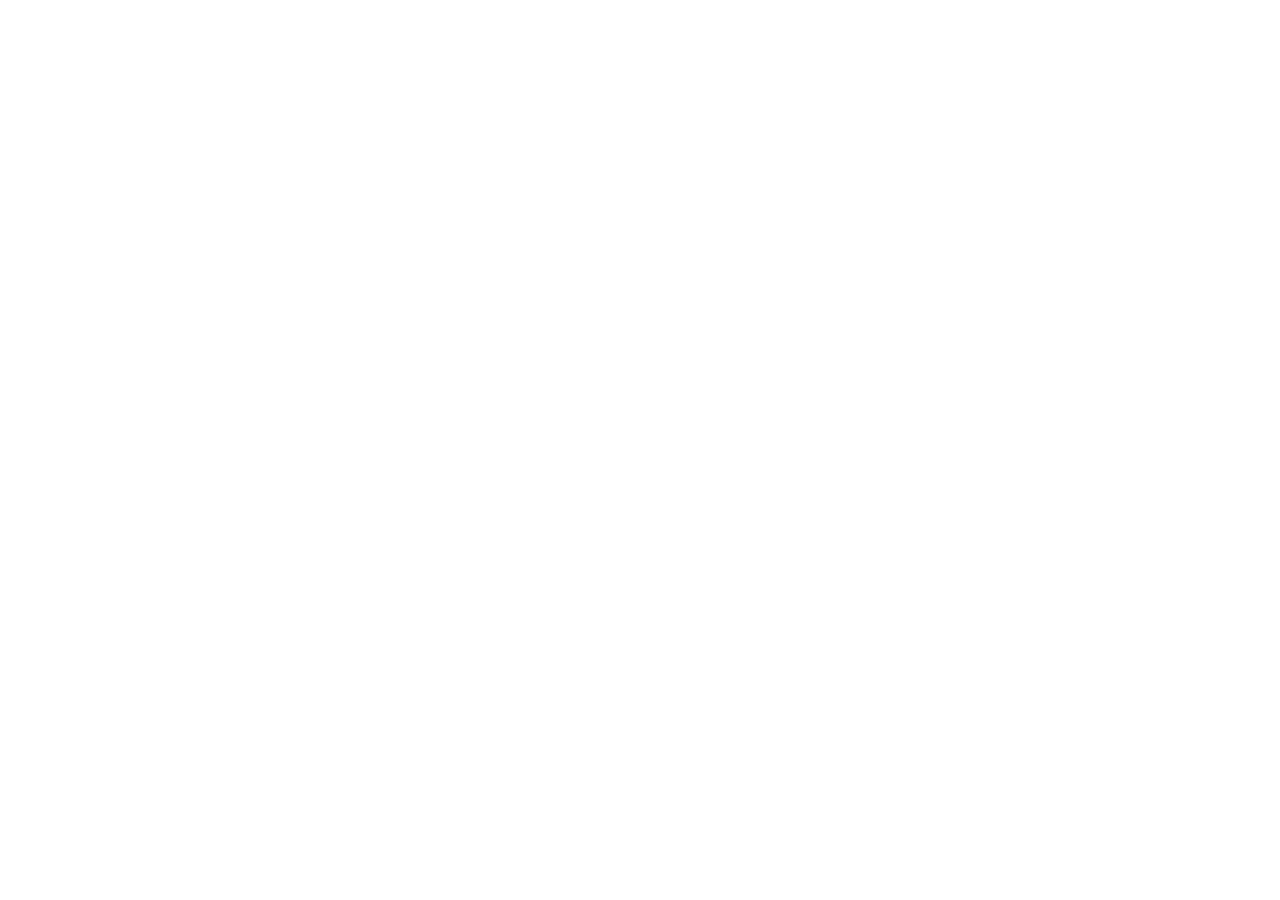
==== Log in website for Car Sale Website.html @ 8b57e90c "Add files via upload" ====
<!DOCTYPE html>
<html>
<head>
<meta charset="UTF-8">
    <meta name="viewport" content="width=device-width, initial-scale=1.0">
    <title>Car sale - Log in</title>
    <style>
        * {
            margin: 0;
            padding: 0;
            box-sizing: border-box;
            font-family: "Microsoft YaHei", sans-serif;
        }
      /* initialize the layout */
      body {
            background-color: white;
            display: flex;
            justify-content: center;
            align-items: center;
            min-height: 100vh;
            padding: 20px;
        }
        /* make sure zooming in the page won't influence the display of the page */
        
    </style>

</head>

<body>




</body>






</html>
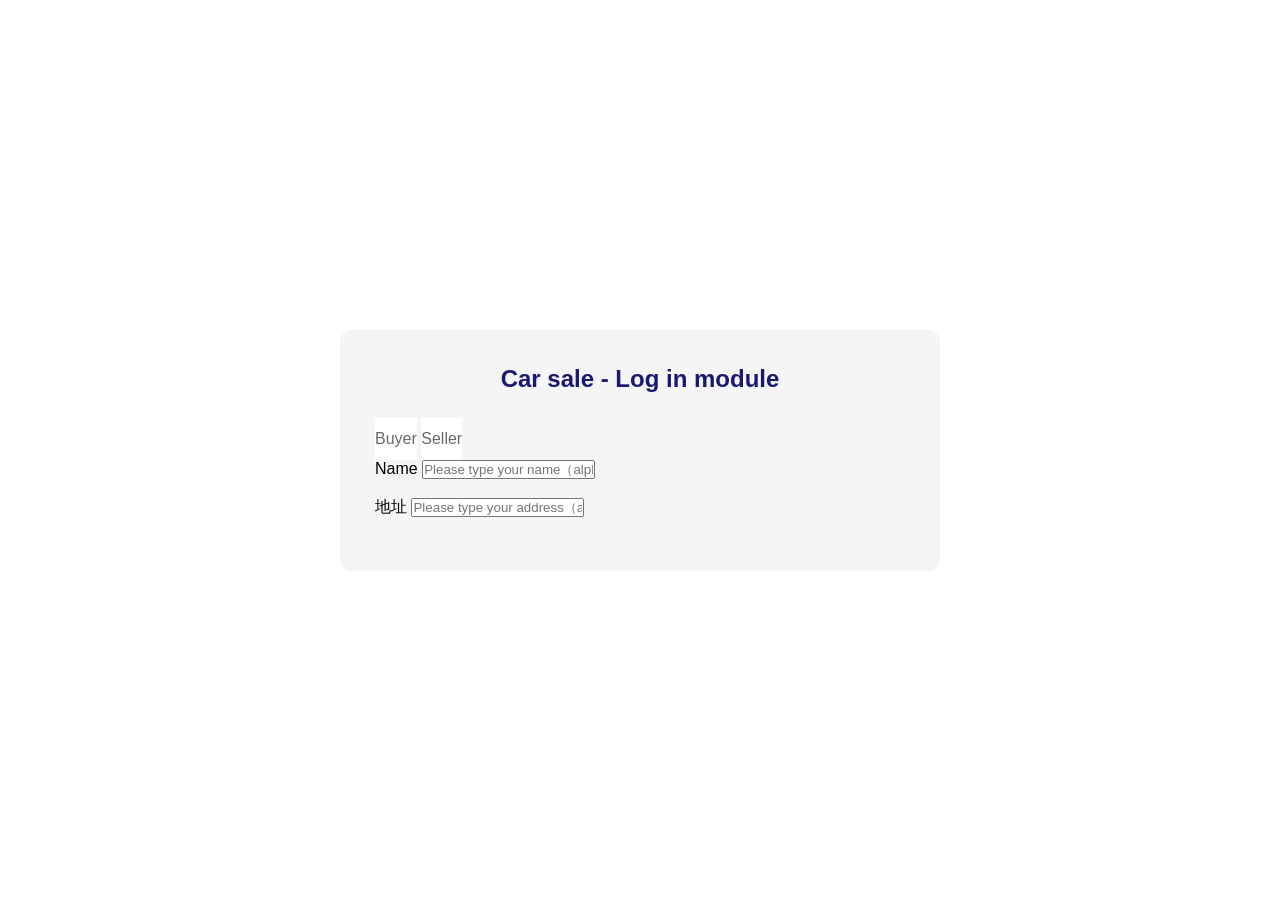
==== commit 5a238495: "Add files via upload" ====
--- a/Log in website for Car Sale Website.html
+++ b/Log in website for Car Sale Website.html
@@ -22,11 +22,72 @@
         }
         /* make sure zooming in the page won't influence the display of the page */
         
+         .container {
+            width: 100%;
+            max-width: 600px;
+            background-color: whitesmoke;
+            padding: 35px;
+            border-radius: 12px;
+        }
+      /* style of main container */
+
+      h1 {
+            text-align: center;
+            color: midnightblue;
+            margin-bottom: 25px;
+            font-size: 24px;
+        }
+        /* style of main title */
+
+        .tab-btn {
+            flex: 1;
+            padding: 12px 0;
+            border: none;
+            background-color: white;
+            cursor: pointer;
+            font-size: 16px;
+            color:dimgrey;
+            transition: all 0.3s ease;
+        }
+        /* style of buttom title */
+
+        .form-group {
+            margin-bottom: 18px;
+        }
+
+        
+
+
     </style>
 
 </head>
 
 <body>
+    <div class="container">
+        <h1>Car sale - Log in module</h1>
+
+        <div class="tab-container">
+            <button class="tab-btn active" data-type="buyer">Buyer</button>
+            <button class="tab-btn" data-type="seller">Seller</button>
+        </div>
+        <!-- buyer/seller switch button -->
+
+         <div class="form-group">
+                <label for="name">Name</label>
+                <input type="text" id="name" name="name" required placeholder="Please type your name（alphabetical letters and space only）">
+                <span class="error-tip" id="nameError"></span>
+            </div>
+             <!-- name input module -->
+
+            <div class="form-group">
+                <label for="address">地址</label>
+                <input type="text" id="address" name="address" required placeholder="Please type your address（alphanumeric characters and space only）">
+                <span class="error-tip" id="addressError"></span>
+            </div>
+            <!-- addressd input module -->
+
+
+
 
 
 
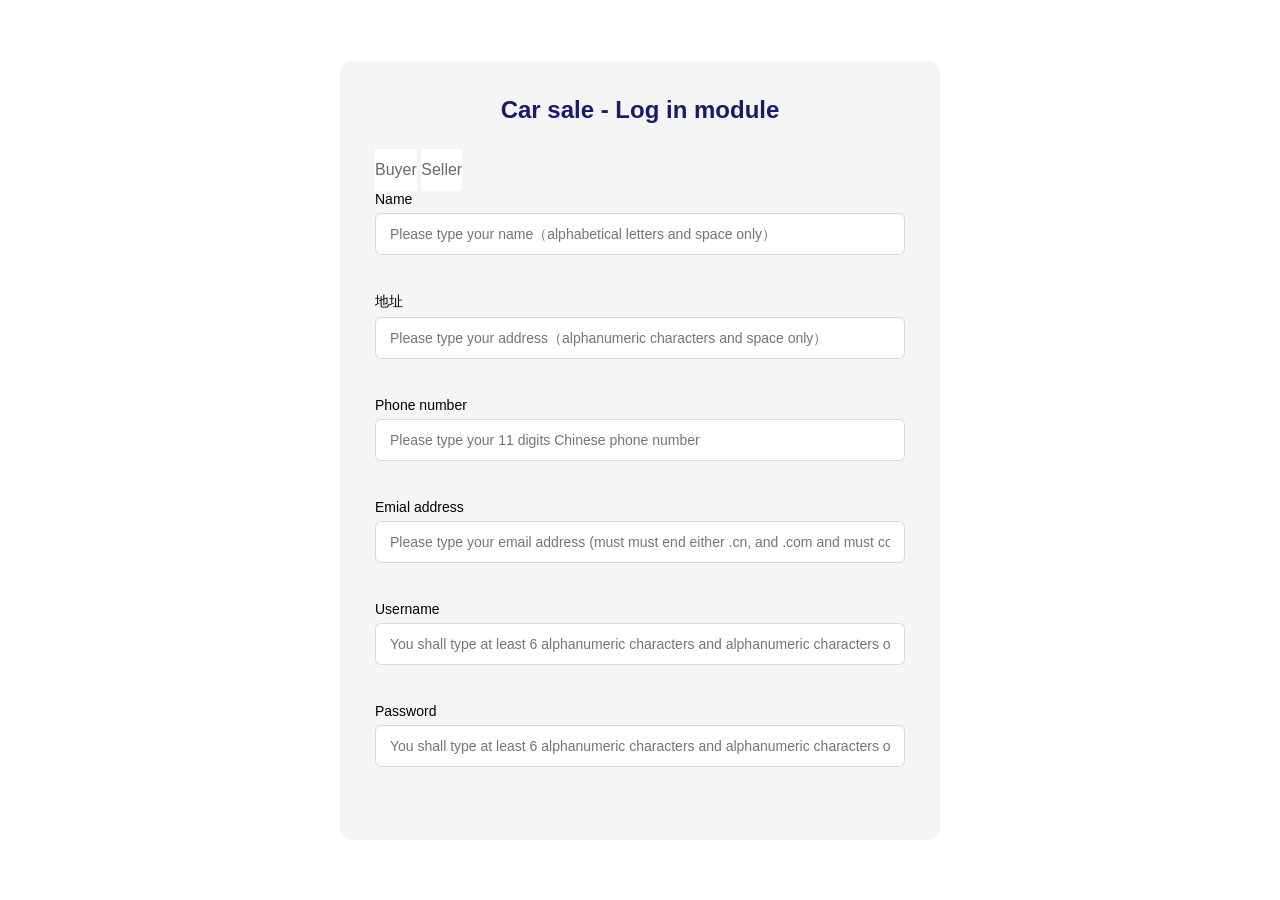
==== commit 50949433: "Add files via upload" ====
--- a/Log in website for Car Sale Website.html
+++ b/Log in website for Car Sale Website.html
@@ -55,7 +55,42 @@
             margin-bottom: 18px;
         }
 
-        
+        .form-group label {
+            display: block;
+            margin-bottom: 6px;
+            color:black;
+            font-weight: 500;
+            font-size: 14px;
+        }
+        /* style of form label */
+
+        .form-group input {
+            width: 100%;
+            padding: 12px 14px;
+            border: 1px solid #d9d9d9;
+            border-radius: 6px;
+            font-size: 14px;
+            transition: all 0.3s ease;
+        }
+        /* style of form input*/
+
+        .error-tip {
+            display: block;
+            color:red;
+            font-size: 12px;
+            margin-top: 4px;
+            min-height: 16px;
+        }
+         /* style of error feedback */
+
+         .btn-group {
+            display: flex;
+            gap: 12px;
+            margin-top: 25px;
+        }
+
+
+
 
 
     </style>
@@ -77,14 +112,47 @@
                 <input type="text" id="name" name="name" required placeholder="Please type your name（alphabetical letters and space only）">
                 <span class="error-tip" id="nameError"></span>
             </div>
-             <!-- name input module -->
+             <!-- name input -->
 
             <div class="form-group">
                 <label for="address">地址</label>
                 <input type="text" id="address" name="address" required placeholder="Please type your address（alphanumeric characters and space only）">
                 <span class="error-tip" id="addressError"></span>
             </div>
-            <!-- addressd input module -->
+            <!-- addressd input -->
+
+            <div class="form-group">
+                <label for="phone">Phone number</label>
+                <input type="tel" id="phone" name="phone" required placeholder="Please type your 11 digits Chinese phone number">
+                <span class="error-tip" id="phoneError"></span>
+            </div> 
+            <!--phone number -->
+
+            <div class="form-group">
+                <label for="email">Emial address</address></label>
+                <input type="email" id="email" name="email" required placeholder="Please type your email address (must must end either .cn, and .com and must contain the character @ exactly once.)">
+                <span class="error-tip" id="emailError"></span>
+            </div>
+            <!-- email address -->
+
+            <div class="form-group">
+                <label for="username">Username</label>
+                <input type="text" id="username" name="username" required placeholder="You shall type at least 6 alphanumeric characters and alphanumeric characters only">
+                <span class="error-tip" id="usernameError"></span>
+            </div>
+             <!-- username -->
+
+             <div class="form-group">
+                <label for="password">Password</label>
+                <input type="password" id="password" name="password" required placeholder="You shall type at least 6 alphanumeric characters and alphanumeric characters only">
+                <span class="error-tip" id="passwordError"></span>
+            </div>
+             <!-- password -->
+
+
+
+
+
 
 
 
